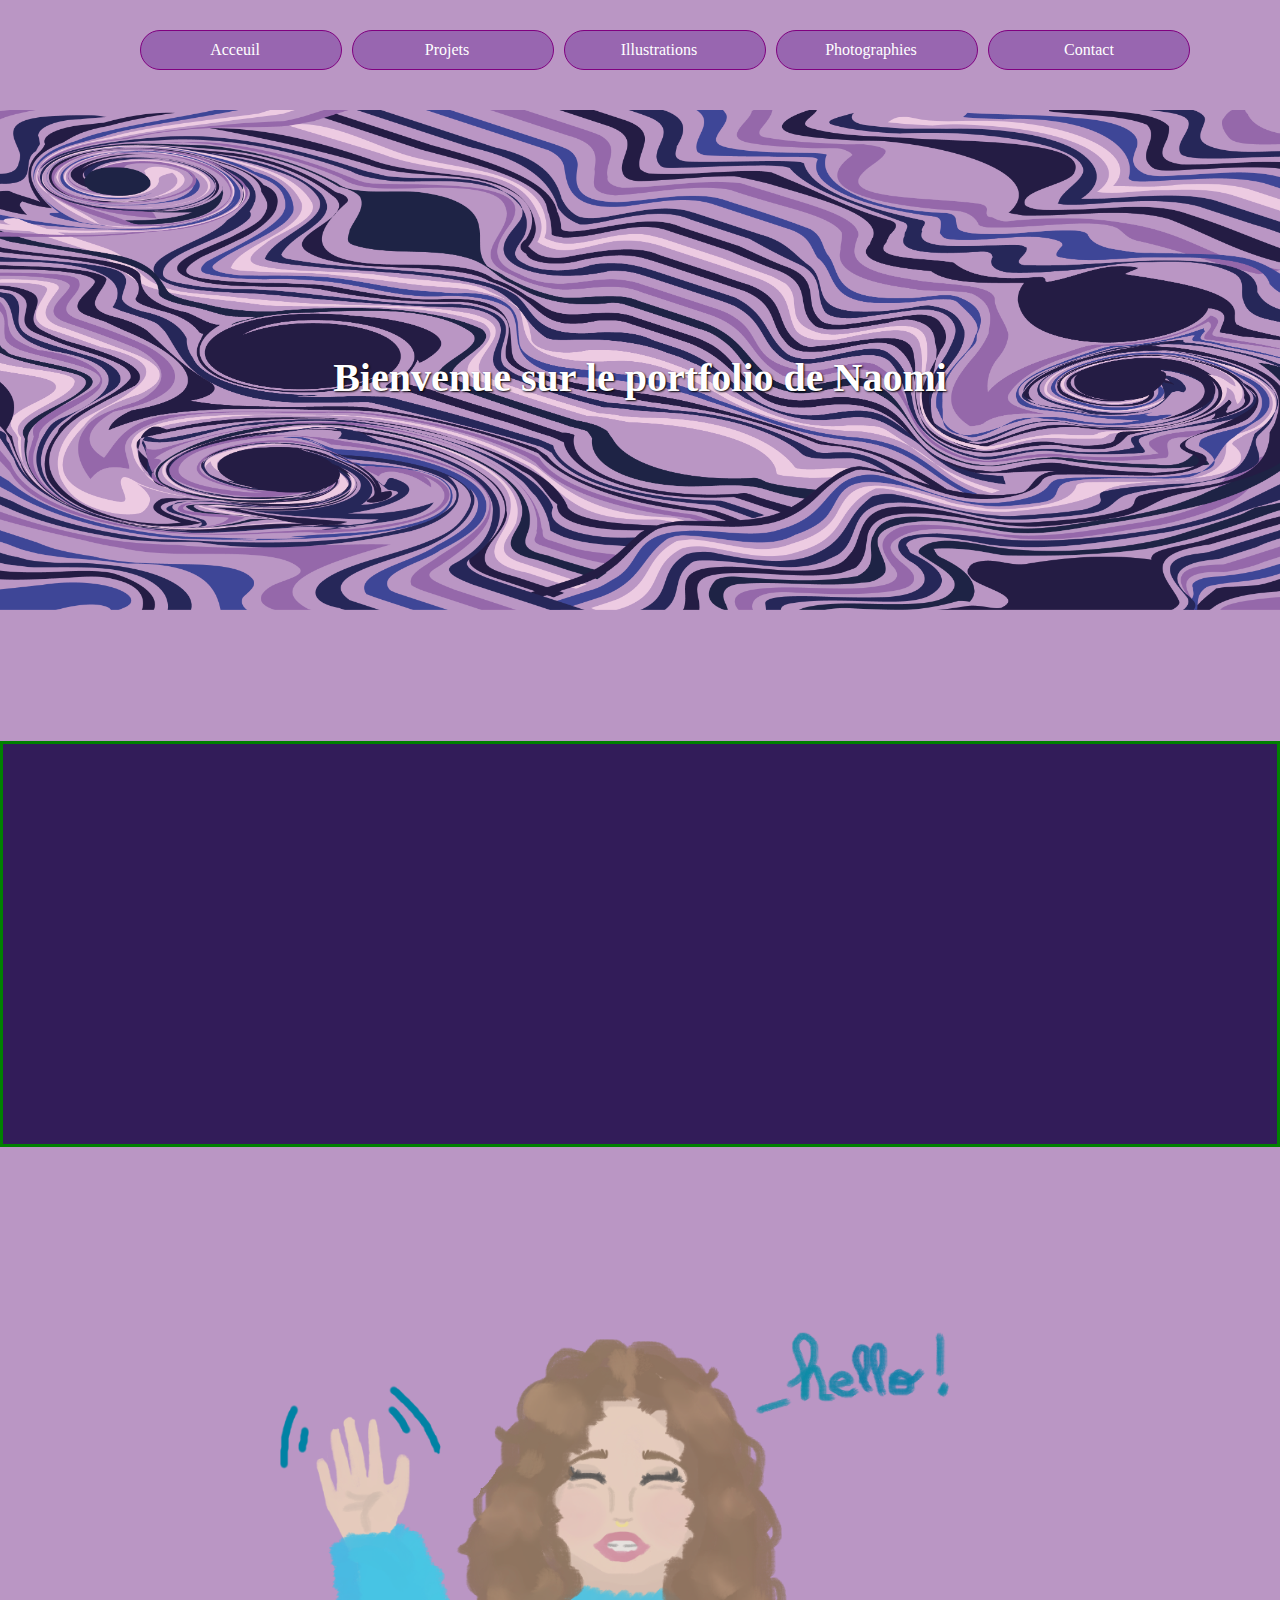
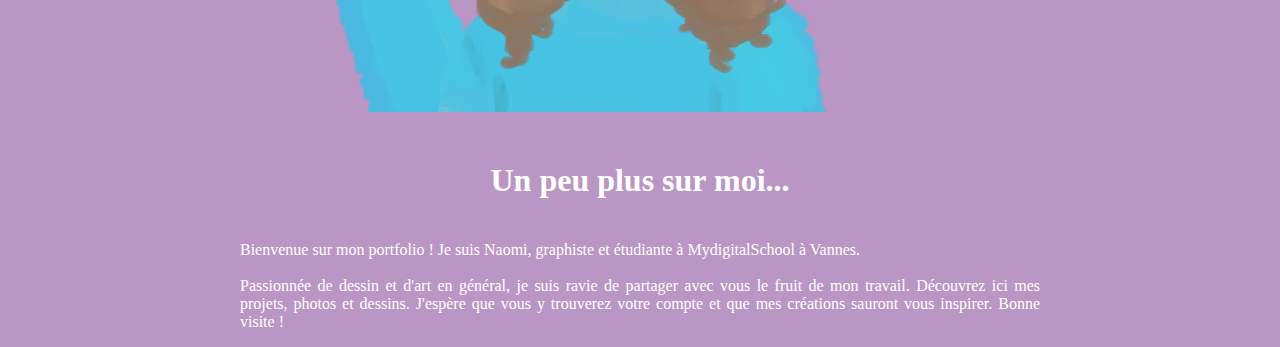
==== index.html @ 450a8725 "Add files via upload" ====
<!doctype html>
<html lang="fr">
<head>
<meta charset="utf-8">
<meta http-equiv="X-UA-Compatible" content="IE=edge">
<meta name="viewport" content="width=device-width, initial-scale=1">
<title>Light Theme</title>
<link href="css/css.css" rel="stylesheet" type="text/css">
<!--The following script tag downloads a font from the Adobe Edge Web Fonts server for use within the web page. We recommend that you do not modify it.-->
<script>var __adobewebfontsappname__="dreamweaver"</script>
<script src="http://use.edgefonts.net/source-sans-pro:n2:default.js" type="text/javascript"></script>
</head>
<body class="acceuil">
<!-- Main Container -->
<div class="container"> 
  <!-- Navigation -->
  <header>
<nav class="navMenu">
  <ul>
    <li class="deroulant"><a href="index.html">Acceuil &ensp;</a>
    </li>
	  
    <li class="deroulant"><a href="#">Projets &ensp;</a>
      <ul class="sous">
        <li><a href="voletsystem.html">Igérie</a></li>
        <li><a href="Yamouna.html">Yamouna</a></li>
		 <li><a href="Candeur cyclone.html">Candeur cyclone</a></li>
		 <li><a href="ecole brisset.html">Ecole brisset</a></li>
		  <li><a href="La tasse enchantee.html">La tasse enchantée</a></li>
      </ul>
    </li>
	  
	      <li class="deroulant"><a href="Illustration.html">Illustrations &ensp;</a>
    </li>
	  
	  	      <li class="deroulant"><a href="photographie.html">Photographies &ensp;</a>
    </li>
    <li><a href="./contact.html">Contact</a></li>
  </ul>
</nav>
		
  </header>
  <!-- Hero Section -->
  <section class="imageacceuil">
	  <img
  class="imga"
  src="images/swirl image.png"
  alt="" />
	  
	  <p class="txtimgaccueil">Bienvenue sur le portfolio de Naomi</p>
  </section>
	
<div class="purplediv"></div>
	
	<div class="divimgacceuil">
		<img class="imgacceuil" src="images/illu acceuil.png" alt="#"/>

	</div>
  <!-- About Section -->
  <section class="about" id="about">
    <h2 class="h2acceuil">Un peu plus sur moi...</h2>
    <p class="texteacceuil">Bienvenue sur mon portfolio ! Je suis Naomi, graphiste et étudiante à MydigitalSchool à Vannes. <br> <br> Passionnée de dessin et d'art en général, je suis ravie de partager avec vous le fruit de mon travail. Découvrez ici mes projets, photos et dessins. J'espère que vous y trouverez votre compte et que mes créations sauront vous inspirer. Bonne visite ! </p>

  </section>

  <section class="banner">
  </section>
	
</div>
<!-- Main Container Ends -->
</body>
</html>
---- css/css.css ----
@charset "utf-8";
/* CSS Document */
body{
	margin: 0px;
	background-color: #BA96C4;
	overflow-x: hidden;
}

p,h1, h2
{color: white;}

.purplediv{
	border: solid green;
	height: 400px;
	background-color: #321c59;
}

.purpledivmin{
	height: 100px;
	background-color: #321c59;
	margin-bottom: 100px;
}

.navMenu{
    width: auto;
    margin: 0;
    background-color: #BA96C4;
    position: static;
    top: 0px;
	padding-top: 0px;
	z-index:1000;
	margin-top: 30px;
	margin-bottom: 30px;
}

nav ul{
    list-style-type: none;
	display: flex;
    justify-content: center;
	margin-top: 0px;
}

nav ul li{
    float: left;
    text-align: center;
    position: relative;
}

nav ul::after{
    content: "";
    display: table;
    clear: both;
}

nav a{
    display: block;
    text-decoration: none;
    color: white;
    border-bottom: 2px solid transparent;
    padding: 10px 0px;
	border: solid purple 1px;
	background-color: rgba(152, 102, 176, 1);
	width: 200px;
	border-radius: 32px;
    margin-left: 10px;
}

nav a:hover{
    color: white;
	font-size: 15px;
    border-bottom: 2px solid white;
}
/*------------------------------------------Ul sous categorie*/
.sous{
    display: none;
    background-color: none;
    position: absolute;
	/*border: solid black 2px;*/
	width:auto;
	z-index: 10000;
}

nav > ul li:hover .sous{
    display: block;
	/*border: solid 3px blue;*/
	justify-content: center;
	padding: 0px;

}

.sous li{
    float: none;
    text-align: center;
	/*border: solid green 2px;*/
	width: 100%;
}
.sous a{
    border-bottom: none;
	background-color: white;
	color: black;
	border: solid 2px rgba(152, 102, 176, 1);
}
.sous a:hover{
    border-bottom: none;
    background-color: RGBa(200,200,200,0.1);
}
.deroulant > a::after{
    /*content:" ▼";*/
    font-size: 12px;
}

.conteneur{
  margin: 50px 20px;
  height: 1500px;
border: solid green;
}


/*-------------------------------------------- photo acceuil ----------------------------------------------------*/

.imageacceuil{
	/*width: 100%;*/
}

.imga{
	margin-top: 10px;
	object-fit: cover;
	width: 100%;
	height: 500px;
}

/* texte photo acceuil */

.txtimgaccueil{
	/*position: static;
	top: 1000px;
	display: flex;
	justify-content: center;
	color: white;
	font-size: 36px;
	font-weight: bold;
	position: absolute;
	top: 200px;
	margin-left: 25%;
	margin-right: 25%;
	z-index: 2;*/
	position: relative;
	z-index: 2;
	text-align: center;
	top: -300px;
	color: white;
	font-size: 40px;
	font-weight: bold;
	text-shadow:1px 1px 2px black ;
}

.divimgacceuil{
	margin-top: 150px;
	display: flex;
	align-items: center;
	align-content: center;
	flex-direction: column;
}

.imgacceuil{
	object-fit: contain;
    width: 70%;
}

/*--------------------------------------------texte acceuil-------------------------------------------------*/

.about{
	display: flex;
	flex-direction: column;
	justify-content:center ;
	margin: 0px;
	padding: 0px;
	width: 800px;
	 margin-left: auto;
  margin-right: auto;
	
}

.h2acceuil{
	margin-top: 50px;
	text-align: center;
	font-size: 32px;
}

.texteacceuil{
	text-align: justify;
	width: 100%;
}


/*------------------------------------------------------caroussel acceuil ----------------------------------------*/



/*--------------------------------------------------------yamouna--------------------------------------------*/
#navMenuYamouna a{
	background-color: #9866B0;
	color: white;
	border: solid 1px #6D2E8A;
}
#yamounah2acceuil{
	margin-top: 200px;
	text-align: center;
	color: white;
}

.h2moodboard{
	color: white;
	text-align: center;
	margin-top: 100px;

}

.h2creationyamouna{
	color: white;
	text-align: center;
	margin-top: 100px;

}

.mockupyamouna{
	text-align: center;
	margin-top: 100px;

}

.divmockupyamouna{
	display: flex;
	flex-direction: row;
	align-items: center;
	justify-content: center;
}

.cartemockup{
	object-fit: cover;
    height: 400px;
	margin-left: 50px;
}


/*---------------------------------------------------------ecole brisset ---------------------------------------------*/

.brissetBody{
	margin: 0;
	width: auto;
}

#carousseltext{
	margin-top: 100px;
	text-align: center;
}

.carousel1{
 display: grid;
 /* grid-template-rows: 800px 100px;*/
grid-template-columns: 50% 30px 30px 30px 50%;
align-items: center;
justify-items: center;
justify-content: center;
}
main#carousel {
  grid-row: 1 / 2;
  grid-column: 1 / 8;
  width: 100%;
  height: 500px;
  display: flex;
  align-items: center;
  justify-content: center;
  overflow: hidden;
  transform-style: preserve-3d;
  perspective: 600px;
  --items: 5;
  --middle: 3;
  --position: 1;
  pointer-events: none;
}

div.item {
  position: absolute;
  width: 300px;
  height: 400px;
  background-color: coral;
  --r: calc(var(--position) - var(--offset));
  --abs: max(calc(var(--r) * -1), var(--r));
  transition: all 0.25s linear;
  transform: rotateY(calc(-10deg * var(--r)))
    translateX(calc(-300px * var(--r)));
  z-index: calc((var(--position) - var(--abs)));
}

div.item:nth-of-type(1) {
  --offset: 1;
  background-color: #90f1ef;
}
div.item:nth-of-type(2) {
  --offset: 2;
  background-color: #ff70a6;
}
div.item:nth-of-type(3) {
  --offset: 3;
  background-color: #ff9770;
}

input:nth-of-type(1) {
  grid-column: 2 / 3;
  grid-row: 2 / 3;
}
input:nth-of-type(1):checked ~ main#carousel {
  --position: 1;
}

input:nth-of-type(2) {
  grid-column: 3 / 4;
  grid-row: 2 / 3;
}
input:nth-of-type(2):checked ~ main#carousel {
  --position: 2;
}

input:nth-of-type(3) {
  grid-column: 4 /5;
  grid-row: 2 / 3;
}
input:nth-of-type(3):checked ~ main#carousel {
  --position: 3;
} 


.briefbrisset{
width: 100%;
height: 100%;
}

.brisset{
	display: flex;
	flex-direction: column;
	justify-content: center;
	text-align: center;
	margin-top: 100px;
}

#moodboardbrissetimg{
	width: 50%;
	margin: auto;
	background-color: white;
	padding-left: 90px;
	padding-right: 70px;
	padding-top: 20px;
	padding-bottom: 20px;
}

.propal{
	display: flex;
	flex-direction: column;
	justify-content: center;
	align-items: center;
	text-align: center;
	margin-left: 25%;
	margin-right: 25%;
	margin-top: 100px;
	
}

#propallogo{
	display: flex;
	flex-direction: row;
	justify-content: space-around;
	align-items: center;
	text-align: center;
}

.brissetlogos{
    height: 250px;
    object-fit: cover;
	margin: 35px;
}

.propaltexte{
	height: 230px;
	text-align: justify;
	margin: 30px;
	
}

.brissetselect{
    display: flex;
    flex-direction: row;
    justify-content: space-evenly;
	margin-top: 100px;
}

.selectlogo{
	display: flex;
    flex-direction: column;
    justify-content: center;
    align-items: center;
}

#logoselect, #logodeclinaison{
    width: 150px;
    height: 150px;
    object-fit: contain;
    text-align: center;
}

.chartebrissetdiv{
	display: flex;
	align-items: center;
	justify-content: center;
}

.chartebrissetpdf{
	border: none;
	background-color:#BA96C4;
}

.brissetpdf{
	width: 90%;	
}


/*----------------------------------------------------------------Volet-system---------------------------------------------------*/
.voletsystem{
    border: solid red;
    display: flex;
    flex-direction: column;
    justify-content: center;
	margin-top: 100px;
	align-items: center;
	text-align: justify;
}

.presentationigerie{
	width: 90%;
	margin: auto;
	
}

.textvoletsystem{
	width: 50%;
	margin-top: 50px;
	
}

.docrollerimg{
    object-fit: fill;
    width: 500px;
    height: 300px;
    /* margin: auto; */
    align-self: center;
}

#photovoletsystem{
	border: solid green 5px;
}

.divimgvoletsyetm{
	display: flex;
	flex-direction: column;
	justify-content: center;
	align-items: center;
}

.imgigerie{
    height: 300px;
	width: 400px;
    object-fit: contain;
	margin-right: 10px;
	margin-left: 10px;
}

.imgigerie2{
	width: 800px;
    height: 400px;
    object-fit: contain;
}

.h1igerie{
	margin-top:200px ;
}

.flexigerierow{
	display: flex;
	flex-direction: row;
	justify-content: center;
}

.flexigerierow2{
	display: flex;
	flex-direction: row;
	justify-content: center;
	width: 40%
}

.textvoletsystem2{
	width: 58%;
}

.flextextlogo{
	display: flex;
	flex-direction: row;
	justify-content: center;
	width: 99%;
}

.textelogo{
margin-right: 20px;
	margin-left: 20px;
}

.igeriepdf{
	width: 80%;
}

/*----------------------------------------------------------------La tasse enchantée---------------------------------------------*/
.tasseimga{
	display: flex;
    object-fit: cover;
    flex-direction: column;
    justify-content: center;
    align-items: center;
	margin-bottom: 200px;
}
.tasseimg{
    width: 50%;	
}

.imagetasse{
	object-fit: cover;
	width: 60%;
	margin-bottom: 100px;
}

.imglogotasse{
	width: 30%;
	background-color: white;
	padding: 30px;
}

.imgmockuptasse{
	object-fit: cover;
    width: 50%;
	margin-bottom: 100px;
}

.imgmockuptassediv{
	display: flex;
	flex-direction: column;
	align-items: center;
	justify-content: center;
}

.imgmockupt{
	object-fit: cover;
	width: 20%;
	background-color: white;
	margin-bottom: 200px;
}

.pcenter{
	text-align: center;
}

.pcenter2{
	width: 60%;
}
#attendutasse{
	width: 80%;
    text-align: justify;
    margin: auto;
}

#usetasse{
	width: 80%;
    text-align: justify;
    margin: auto;
	margin-top: 100px;
	margin-bottom: 200px;

}

/*----------------------------------------------------------------Illustration---------------------------------------------*/
.illustrationdiv{
	display: flex;
	justify-content: center;
	flex-direction: column;
	align-items: center;
}
.illimg{
	width: 80%;
}

.illimgmin{
	width: 40%;
}

.illutext{
	margin-bottom: 100px;
}

.h2illu{
	text-align: center;
}

/*----------------------------------------------------------------Candeur Cyclone---------------------------------------------*/
.mockupCC{
	object-fit: cover;
	height: 40%;
	width: 40%;
	margin: auto;
}

/*----------------------------------------------------------------Contact---------------------------------------------*/
.acontact{
	text-decoration: none;
	color: white;
	font-size: 20px
}

.contactdiv{
	margin: auto;
	display: flex;
	flex-direction: column;
	justify-content: center;
	align-items: center;
}

/*----------------------------------------------------------------Photo---------------------------------------------*/
.h1photo{
	text-align: center;
}
.divphoto{
	display: flex;
	flex-direction: column;
	justify-content: center;
	align-items: center;
}
.photo{
	margin-bottom: 100px;
	width: 400px;
}
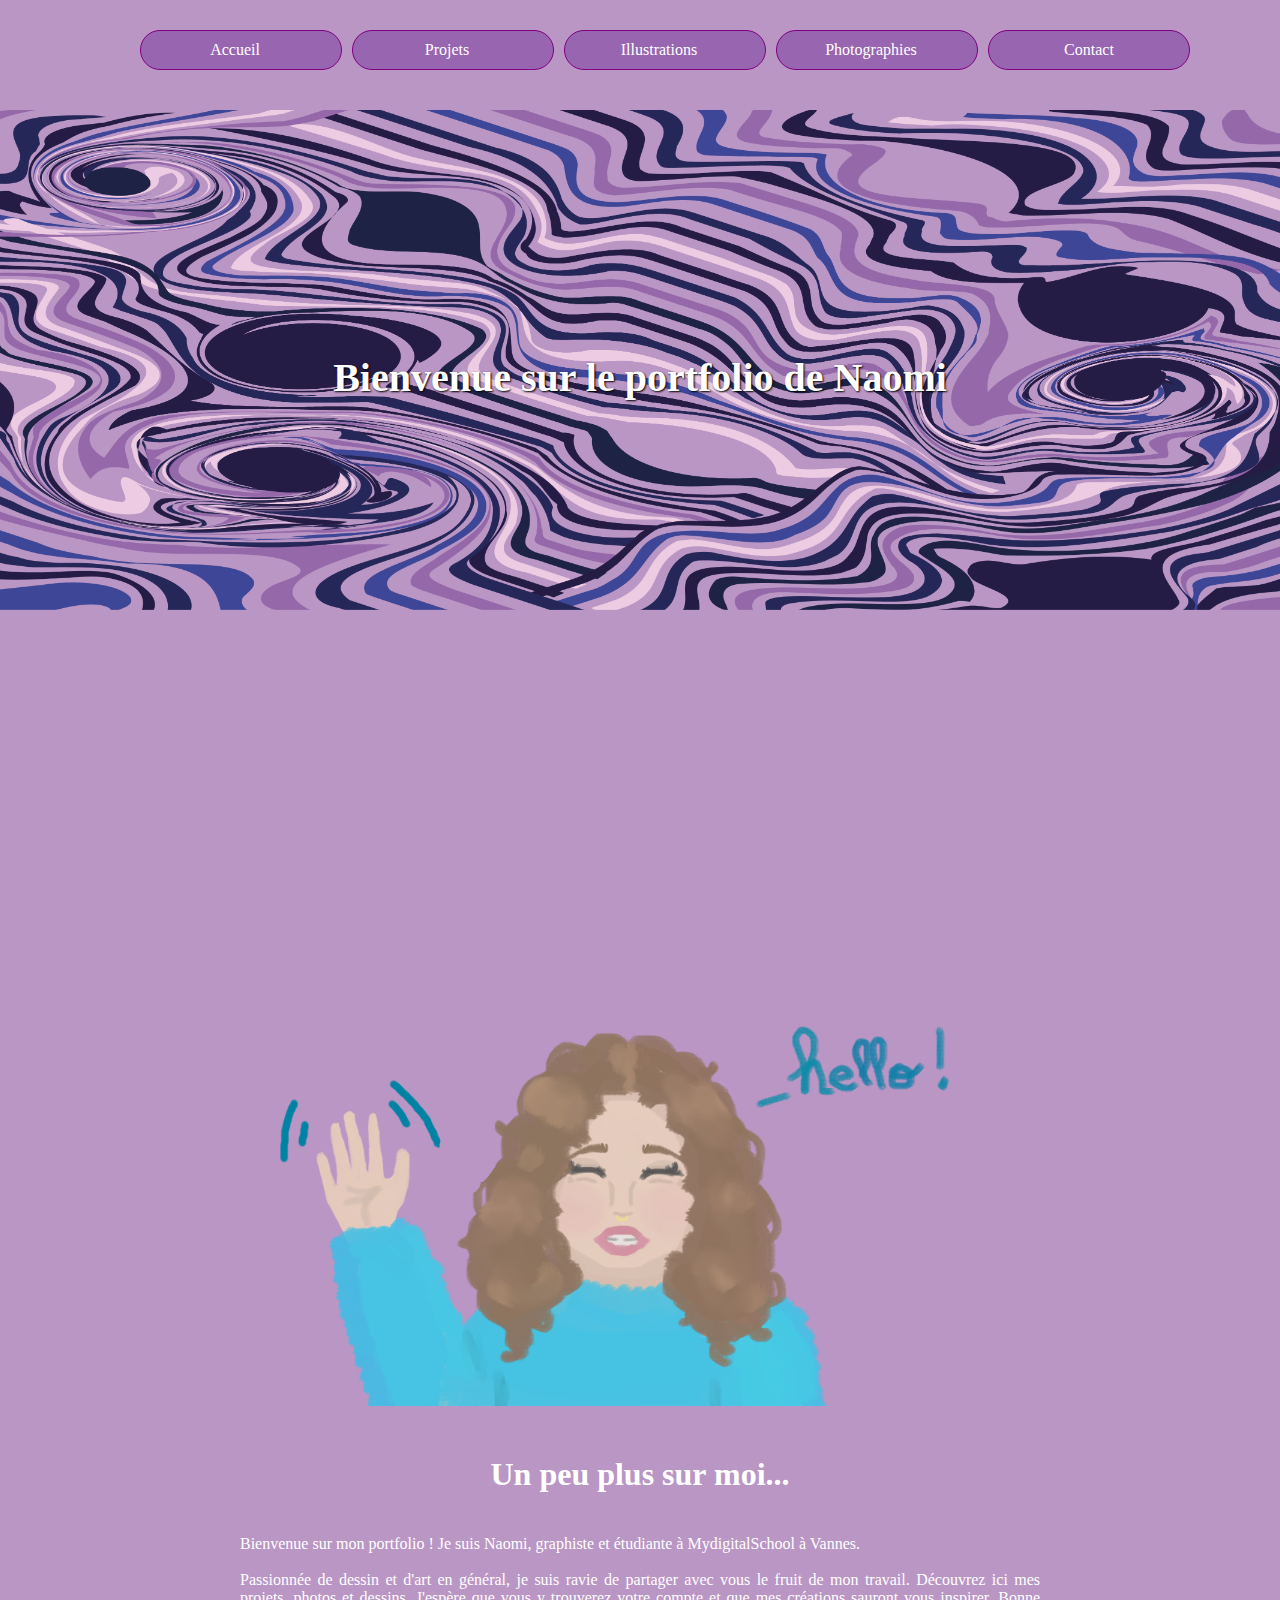
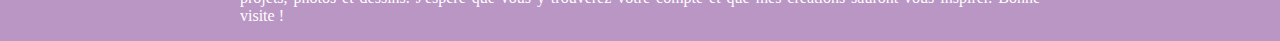
==== commit dc437f7a: "Add files via upload" ====
--- a/index.html
+++ b/index.html
@@ -17,7 +17,7 @@
   <header>
 <nav class="navMenu">
   <ul>
-    <li class="deroulant"><a href="index.html">Acceuil &ensp;</a>
+    <li class="deroulant"><a href="index.html">Accueil &ensp;</a>
     </li>
 	  
     <li class="deroulant"><a href="#">Projets &ensp;</a>
@@ -50,7 +50,7 @@
 	  <p class="txtimgaccueil">Bienvenue sur le portfolio de Naomi</p>
   </section>
 	
-<div class="purplediv"></div>
+<div class="purpledivmin"></div>
 	
 	<div class="divimgacceuil">
 		<img class="imgacceuil" src="images/illu acceuil.png" alt="#"/>
@@ -67,6 +67,8 @@
   </section>
 	
 </div>
+	
+<div class="footer"></div>
 <!-- Main Container Ends -->
 </body>
 </html>
--- a/css/css.css
+++ b/css/css.css
@@ -12,12 +12,12 @@
 .purplediv{
 	border: solid green;
 	height: 400px;
-	background-color: #321c59;
+	background-color: #BA96C4;
 }
 
 .purpledivmin{
 	height: 100px;
-	background-color: #321c59;
+	background-color: #BA96C4;
 	margin-bottom: 100px;
 }
 
@@ -226,6 +226,8 @@
 .mockupyamouna{
 	text-align: center;
 	margin-top: 100px;
+	margin-bottom: 0;
+
 
 }
 
@@ -234,6 +236,7 @@
 	flex-direction: row;
 	align-items: center;
 	justify-content: center;
+	height: 250px;
 }
 
 .cartemockup{
@@ -490,6 +493,13 @@
 	justify-content: center;
 }
 
+.flexigeriecol{
+	display: flex;
+	flex-direction: column;
+	justify-content: center;
+	align-items: center;
+}
+
 .flexigerierow2{
 	display: flex;
 	flex-direction: row;
@@ -498,7 +508,7 @@
 }
 
 .textvoletsystem2{
-	width: 58%;
+	width: 400px;
 }
 
 .flextextlogo{
@@ -608,11 +618,29 @@
 }
 
 /*----------------------------------------------------------------Candeur Cyclone---------------------------------------------*/
+.candeurcyclone{
+	display: flex;
+	flex-direction: column;
+	justify-content: center;
+	align-items: center;
+}
+
 .mockupCC{
 	object-fit: cover;
 	height: 40%;
 	width: 40%;
 	margin: auto;
+	margin-top: 100px;
+
+}
+
+.CCh1txt{
+	display: flex;
+	flex-direction: column;
+	justify-content: center;
+	align-items: center;
+	width: 70%;
+	margin: auto;
 }
 
 /*----------------------------------------------------------------Contact---------------------------------------------*/
